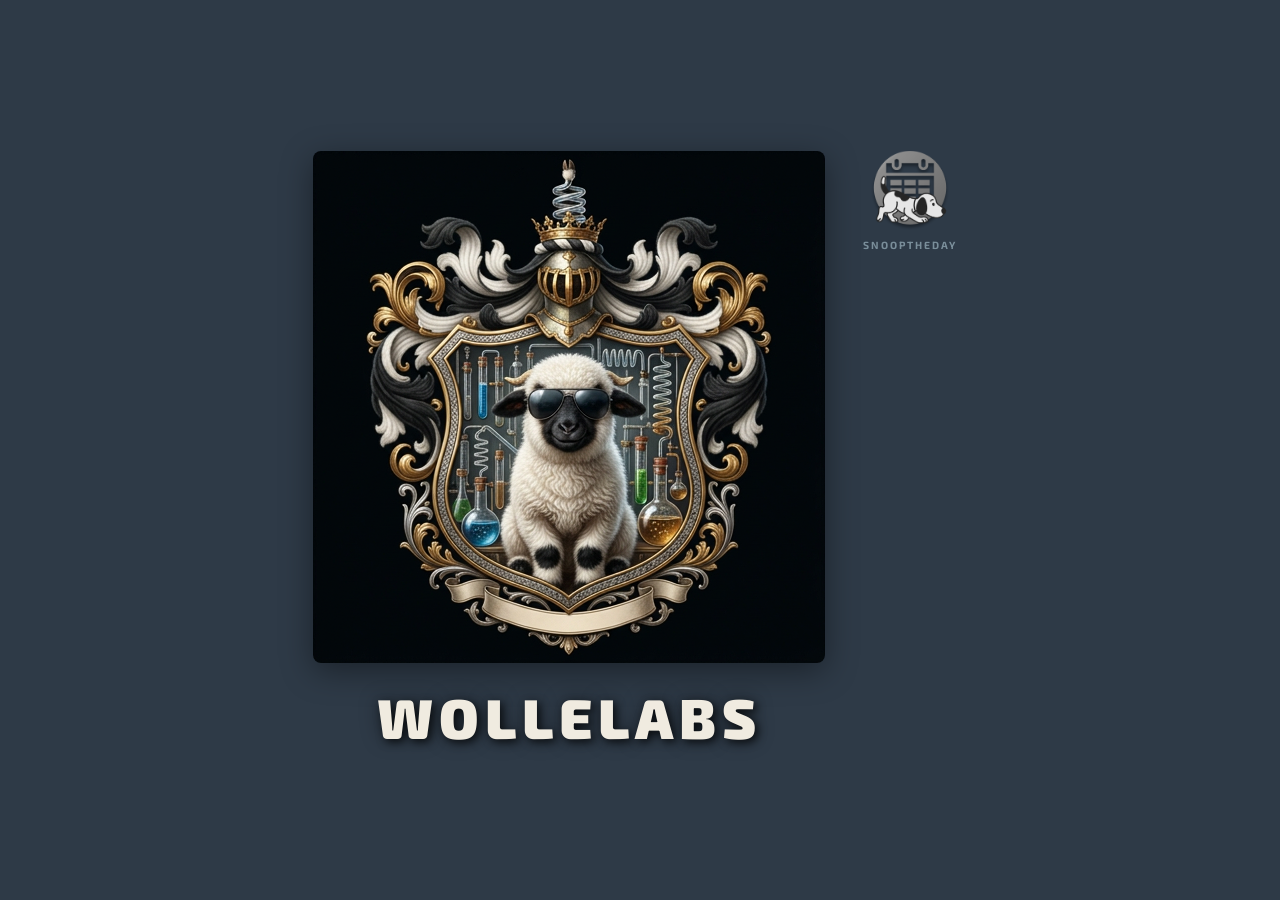
==== index.html @ 0c78dea7 "Update of SnoopTheDay site and demo" ====
<!DOCTYPE html>
<html lang="en">
<head>
  <meta charset="UTF-8">
  <meta name="viewport" content="width=device-width, initial-scale=1.0">
  <title>WolleLabs</title>
  <link href="https://fonts.googleapis.com/css2?family=Exo+2:wght@700;900&display=swap" rel="stylesheet">
  <link rel="stylesheet" href="https://cdnjs.cloudflare.com/ajax/libs/font-awesome/6.5.0/css/all.min.css">
  <style>
    * {
      margin: 0;
      padding: 0;
      box-sizing: border-box;
    }

    body {
      background-color: #2e3a47;
      min-height: 100vh;
      display: flex;
      align-items: center;
      justify-content: center;
      padding: 48px 24px;
    }

    /* ── Page layout: image+tile in row, brand below image ── */
    .layout {
      display: grid;
      grid-template-columns: auto auto;
      grid-template-rows: auto auto;
      column-gap: 28px;
      row-gap: 20px;
    }

    /* ── Main WolleLabs image ── */
    .main-image {
      grid-column: 1;
      grid-row: 1;
      max-width: 80vw;
      max-height: 80vh;
      border-radius: 8px;
      box-shadow: 0 8px 32px rgba(0, 0, 0, 0.4);
      display: block;
    }

    /* ── Brand text ── */
    .brand {
      grid-column: 1;
      grid-row: 2;
      font-family: 'Exo 2', sans-serif;
      font-size: 3.5rem;
      font-weight: 900;
      color: #f0ebe0;
      text-shadow: 3px 3px 8px rgba(0, 0, 0, 0.7), 0 0 20px rgba(0, 0, 0, 0.4);
      letter-spacing: 6px;
      text-transform: uppercase;
      text-align: center;
    }

    /* ── Demo tile column ── */
    .demo-tile {
      grid-column: 2;
      grid-row: 1;
      align-self: start;
      display: flex;
      flex-direction: column;
      align-items: center;
      gap: 8px;
      cursor: pointer;
    }

    /* ── App icon ── */
    .demo-tile .icon-wrap {
      width: 80px;
      height: 80px;
      border-radius: 16px;
      overflow: hidden;
      transition: box-shadow 0.3s ease;
    }

    .demo-tile .icon-wrap img {
      width: 100%;
      height: 100%;
      object-fit: cover;
      filter: grayscale(100%);
      transition: filter 0.3s ease;
    }

    .demo-tile:hover .icon-wrap img,
    .demo-tile.selected .icon-wrap img {
      filter: grayscale(0%);
    }

    .demo-tile:hover .icon-wrap,
    .demo-tile.selected .icon-wrap {
      box-shadow: 0 4px 16px rgba(0, 0, 0, 0.5);
    }

    /* ── App label ── */
    .demo-label {
      font-family: 'Exo 2', sans-serif;
      font-size: 0.65rem;
      font-weight: 700;
      color: #7a8e9a;
      letter-spacing: 2px;
      text-transform: uppercase;
      transition: color 0.3s ease;
      white-space: nowrap;
    }

    .demo-tile:hover .demo-label,
    .demo-tile.selected .demo-label {
      color: #f0ebe0;
    }

    /* ── Options panel ── */
    .demo-options {
      display: flex;
      flex-direction: column;
      gap: 5px;
      opacity: 0;
      pointer-events: none;
      transform: translateY(-4px);
      transition: opacity 0.2s ease, transform 0.2s ease;
      width: 100%;
    }

    .demo-tile:hover .demo-options,
    .demo-tile.selected .demo-options {
      opacity: 1;
      pointer-events: all;
      transform: translateY(0);
    }

    .demo-option {
      display: flex;
      align-items: center;
      gap: 7px;
      padding: 5px 10px;
      border-radius: 7px;
      background: rgba(255, 255, 255, 0.07);
      border: 1px solid rgba(255, 255, 255, 0.12);
      color: #c8d8e4;
      text-decoration: none;
      font-family: 'Exo 2', sans-serif;
      font-size: 0.65rem;
      font-weight: 700;
      letter-spacing: 1.5px;
      text-transform: uppercase;
      transition: background 0.2s ease, color 0.2s ease;
      white-space: nowrap;
    }

    .demo-option i {
      font-size: 0.75rem;
      width: 12px;
      text-align: center;
    }

    .demo-option:hover {
      background: rgba(255, 255, 255, 0.15);
      color: #f0ebe0;
    }
  </style>
</head>
<body>

  <div class="layout">

    <img class="main-image" src="img/wollelabs.png" alt="WolleLabs">

    <div class="brand">WolleLabs</div>

    <div class="demo-tile" id="tile-snooptheday">
      <div class="icon-wrap">
        <img src="img/snooptheday.png" alt="SnoopTheDay">
      </div>
      <div class="demo-label">SnoopTheDay</div>
      <div class="demo-options">
        <a class="demo-option" href="https://play.google.com/store/apps/details?id=de.wollelabs.snooptheday" target="_blank">
          <i class="fa-brands fa-google-play"></i> Play Store
        </a>
        <a class="demo-option" href="http://wollelabs.de/snooptheday/demo/" target="_blank">
          <i class="fa-solid fa-play"></i> Demo
        </a>
        <a class="demo-option" href="http://wollelabs.de/snooptheday/doc/privacypolicy.html" target="_blank">
          <i class="fa-solid fa-shield-halved"></i> Privacy
        </a>
      </div>
    </div>

  </div>

  <script>
    document.querySelectorAll('.demo-tile').forEach(tile => {
      tile.addEventListener('click', e => {
        if (e.target.closest('.demo-option')) return;
        const isSelected = tile.classList.contains('selected');
        document.querySelectorAll('.demo-tile').forEach(t => t.classList.remove('selected'));
        if (!isSelected) tile.classList.add('selected');
      });
    });
  </script>

</body>
</html>
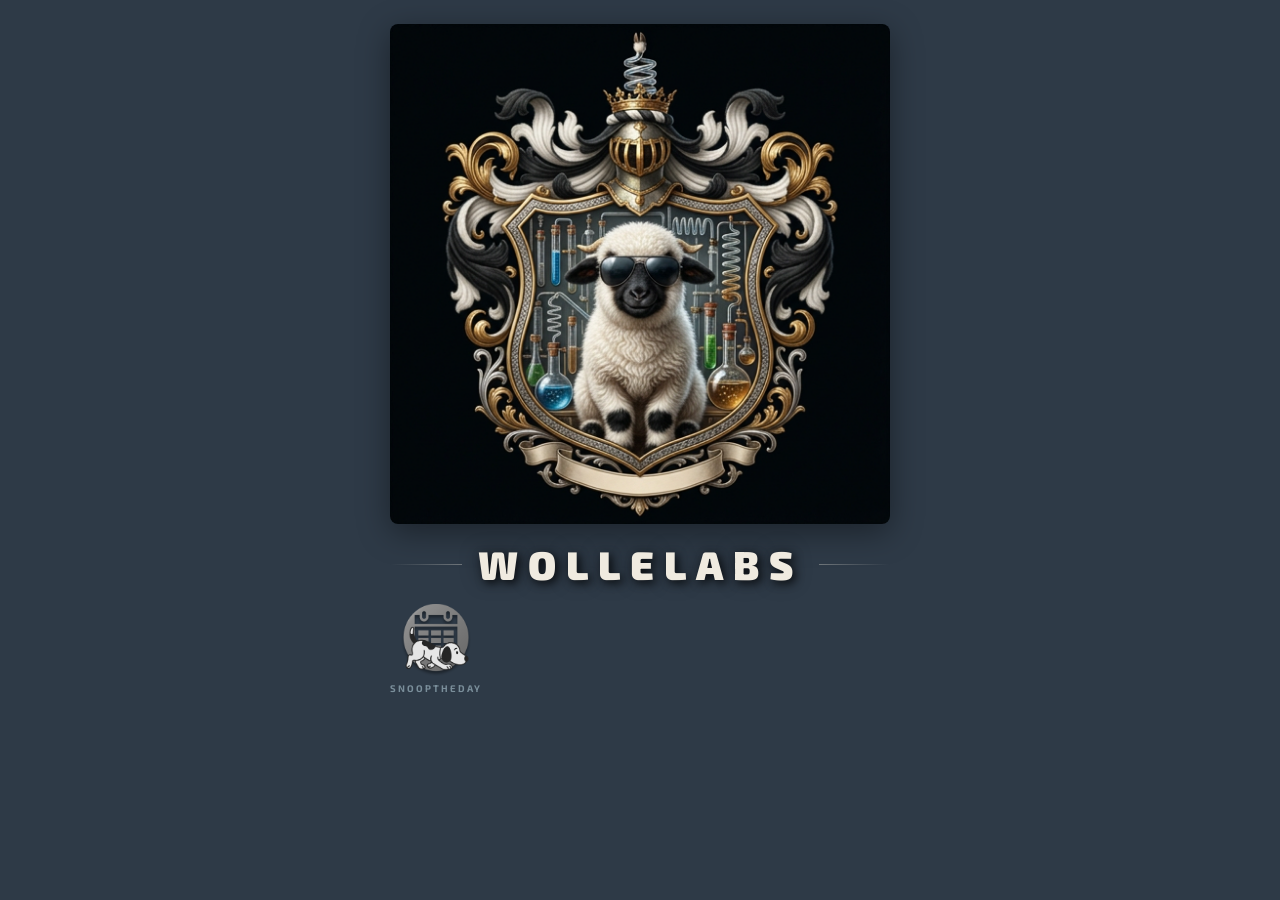
==== commit fbc90030: "Fix of landing page" ====
--- a/index.html
+++ b/index.html
@@ -17,26 +17,16 @@
       background-color: #2e3a47;
       min-height: 100vh;
       display: flex;
-      align-items: center;
-      justify-content: center;
-      padding: 48px 24px;
-    }
-
-    /* ── Page layout: image+tile in row, brand below image ── */
-    .layout {
-      display: grid;
-      grid-template-columns: auto auto;
-      grid-template-rows: auto auto;
-      column-gap: 28px;
-      row-gap: 20px;
+      flex-direction: column;
+      align-items: center;
+      padding: 24px 16px;
+      gap: 16px;
     }
 
     /* ── Main WolleLabs image ── */
     .main-image {
-      grid-column: 1;
-      grid-row: 1;
-      max-width: 80vw;
-      max-height: 80vh;
+      width: 100%;
+      max-width: 500px;
       border-radius: 8px;
       box-shadow: 0 8px 32px rgba(0, 0, 0, 0.4);
       display: block;
@@ -44,40 +34,68 @@
 
     /* ── Brand text ── */
     .brand {
-      grid-column: 1;
-      grid-row: 2;
+      display: flex;
+      align-items: center;
+      gap: 16px;
+      width: 100%;
+      max-width: 500px;
+    }
+
+    .brand span {
       font-family: 'Exo 2', sans-serif;
-      font-size: 3.5rem;
+      font-size: 2.5rem;
       font-weight: 900;
       color: #f0ebe0;
       text-shadow: 3px 3px 8px rgba(0, 0, 0, 0.7), 0 0 20px rgba(0, 0, 0, 0.4);
-      letter-spacing: 6px;
+      letter-spacing: 10px;
       text-transform: uppercase;
-      text-align: center;
-    }
-
-    /* ── Demo tile column ── */
+      white-space: nowrap;
+    }
+
+    .brand::before,
+    .brand::after {
+      content: '';
+      flex: 1;
+      height: 1px;
+      background: linear-gradient(to right, transparent, #f0ebe055);
+    }
+
+    .brand::after {
+      background: linear-gradient(to left, transparent, #f0ebe055);
+    }
+
+    /* ── App tiles row ── */
+    .app-tiles {
+      width: 100%;
+      max-width: 500px;
+    }
+
+    /* ── Demo tile: wraps icon col + options col in a row ── */
     .demo-tile {
-      grid-column: 2;
-      grid-row: 1;
-      align-self: start;
+      display: inline-flex;
+      flex-direction: row;
+      align-items: center;
+      gap: 12px;
+      cursor: pointer;
+    }
+
+    /* ── Icon + label column ── */
+    .tile-icon-col {
       display: flex;
       flex-direction: column;
       align-items: center;
-      gap: 8px;
-      cursor: pointer;
-    }
-
-    /* ── App icon ── */
-    .demo-tile .icon-wrap {
-      width: 80px;
-      height: 80px;
+      gap: 6px;
+    }
+
+    .icon-wrap {
+      width: 72px;
+      height: 72px;
       border-radius: 16px;
       overflow: hidden;
       transition: box-shadow 0.3s ease;
     }
 
-    .demo-tile .icon-wrap img {
+    .icon-wrap img {
       width: 100%;
       height: 100%;
       object-fit: cover;
@@ -95,10 +113,9 @@
       box-shadow: 0 4px 16px rgba(0, 0, 0, 0.5);
     }
 
-    /* ── App label ── */
     .demo-label {
       font-family: 'Exo 2', sans-serif;
-      font-size: 0.65rem;
+      font-size: 0.6rem;
       font-weight: 700;
       color: #7a8e9a;
       letter-spacing: 2px;
@@ -119,23 +136,22 @@
       gap: 5px;
       opacity: 0;
       pointer-events: none;
-      transform: translateY(-4px);
+      transform: translateX(-6px);
       transition: opacity 0.2s ease, transform 0.2s ease;
-      width: 100%;
     }
 
     .demo-tile:hover .demo-options,
     .demo-tile.selected .demo-options {
       opacity: 1;
       pointer-events: all;
-      transform: translateY(0);
+      transform: translateX(0);
     }
 
     .demo-option {
       display: flex;
       align-items: center;
       gap: 7px;
-      padding: 5px 10px;
+      padding: 6px 12px;
       border-radius: 7px;
       background: rgba(255, 255, 255, 0.07);
       border: 1px solid rgba(255, 255, 255, 0.12);
@@ -164,17 +180,20 @@
 </head>
 <body>
 
-  <div class="layout">
-
-    <img class="main-image" src="img/wollelabs.png" alt="WolleLabs">
-
-    <div class="brand">WolleLabs</div>
-
+  <img class="main-image" src="img/wollelabs.png" alt="WolleLabs">
+
+  <div class="brand"><span>WolleLabs</span></div>
+
+  <div class="app-tiles">
     <div class="demo-tile" id="tile-snooptheday">
-      <div class="icon-wrap">
-        <img src="img/snooptheday.png" alt="SnoopTheDay">
+
+      <div class="tile-icon-col">
+        <div class="icon-wrap">
+          <img src="img/snooptheday.png" alt="SnoopTheDay">
+        </div>
+        <div class="demo-label">SnoopTheDay</div>
       </div>
-      <div class="demo-label">SnoopTheDay</div>
+
       <div class="demo-options">
         <a class="demo-option" href="https://play.google.com/store/apps/details?id=de.wollelabs.snooptheday" target="_blank">
           <i class="fa-brands fa-google-play"></i> Play Store
@@ -186,8 +205,8 @@
           <i class="fa-solid fa-shield-halved"></i> Privacy
         </a>
       </div>
+
     </div>
-
   </div>
 
   <script>
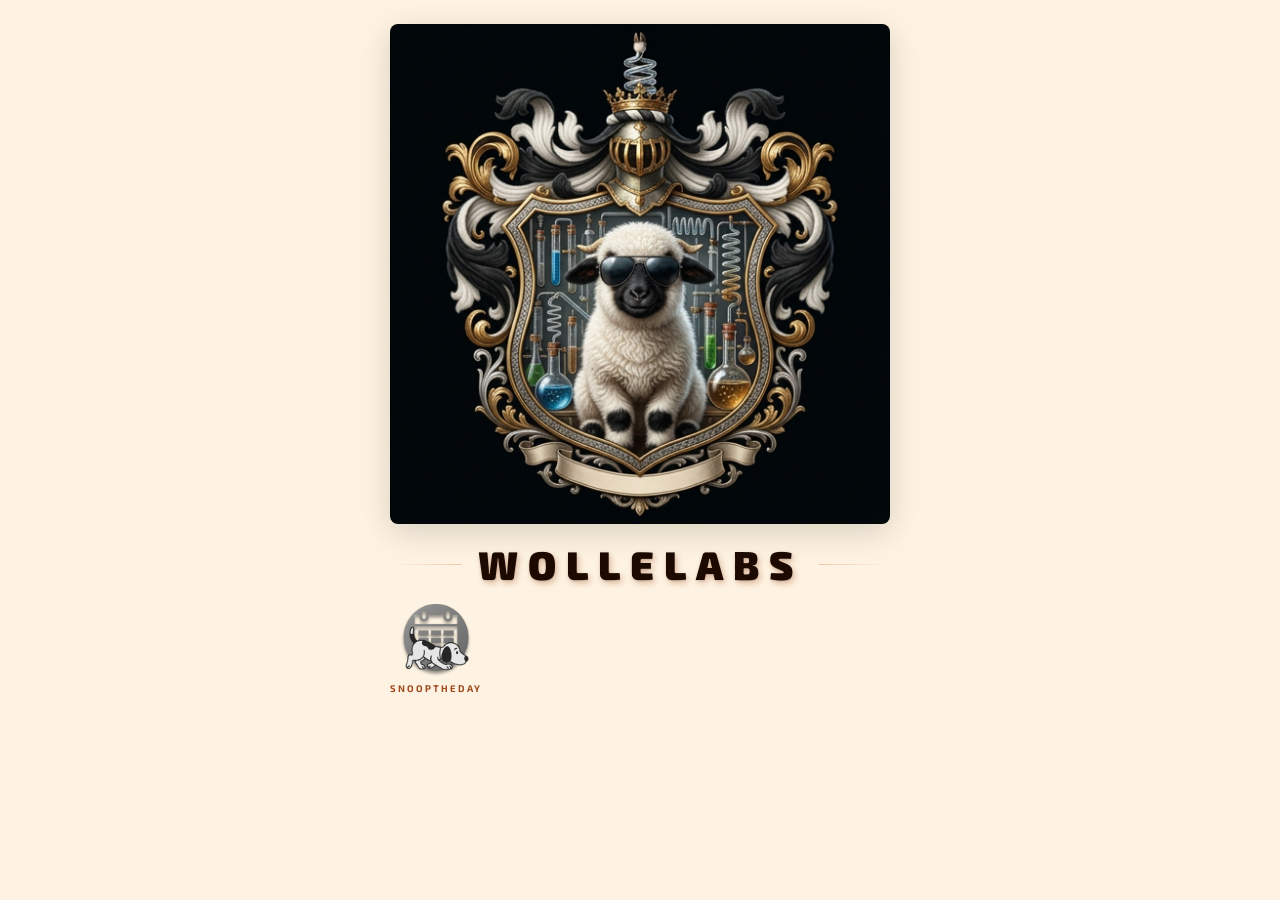
==== commit 8adc7531: "Change of color scheme for main page" ====
--- a/index.html
+++ b/index.html
@@ -14,7 +14,7 @@
     }
 
     body {
-      background-color: #2e3a47;
+      background-color: #fef3e2;
       min-height: 100vh;
       display: flex;
       flex-direction: column;
@@ -28,7 +28,7 @@
       width: 100%;
       max-width: 500px;
       border-radius: 8px;
-      box-shadow: 0 8px 32px rgba(0, 0, 0, 0.4);
+      box-shadow: 0 8px 32px rgba(0, 0, 0, 0.15);
       display: block;
     }
 
@@ -45,8 +45,8 @@
       font-family: 'Exo 2', sans-serif;
       font-size: 2.5rem;
       font-weight: 900;
-      color: #f0ebe0;
-      text-shadow: 3px 3px 8px rgba(0, 0, 0, 0.7), 0 0 20px rgba(0, 0, 0, 0.4);
+      color: #1c0a00;
+      text-shadow: 2px 3px 6px rgba(160, 74, 32, 0.35), 0 1px 2px rgba(0, 0, 0, 0.15);
       letter-spacing: 10px;
       text-transform: uppercase;
       white-space: nowrap;
@@ -57,11 +57,11 @@
       content: '';
       flex: 1;
       height: 1px;
-      background: linear-gradient(to right, transparent, #f0ebe055);
+      background: linear-gradient(to right, transparent, #d46b3055);
     }
 
     .brand::after {
-      background: linear-gradient(to left, transparent, #f0ebe055);
+      background: linear-gradient(to left, transparent, #d46b3055);
     }
 
     /* ── App tiles row ── */
@@ -110,14 +110,14 @@
 
     .demo-tile:hover .icon-wrap,
     .demo-tile.selected .icon-wrap {
-      box-shadow: 0 4px 16px rgba(0, 0, 0, 0.5);
+      box-shadow: 0 4px 16px rgba(212, 107, 48, 0.3);
     }
 
     .demo-label {
       font-family: 'Exo 2', sans-serif;
       font-size: 0.6rem;
       font-weight: 700;
-      color: #7a8e9a;
+      color: #a04a20;
       letter-spacing: 2px;
       text-transform: uppercase;
       transition: color 0.3s ease;
@@ -126,7 +126,7 @@
 
     .demo-tile:hover .demo-label,
     .demo-tile.selected .demo-label {
-      color: #f0ebe0;
+      color: #1c0a00;
     }
 
     /* ── Options panel ── */
@@ -153,9 +153,9 @@
       gap: 7px;
       padding: 6px 12px;
       border-radius: 7px;
-      background: rgba(255, 255, 255, 0.07);
-      border: 1px solid rgba(255, 255, 255, 0.12);
-      color: #c8d8e4;
+      background: rgba(212, 107, 48, 0.08);
+      border: 1px solid #fed7aa;
+      color: #a04a20;
       text-decoration: none;
       font-family: 'Exo 2', sans-serif;
       font-size: 0.65rem;
@@ -173,8 +173,8 @@
     }
 
     .demo-option:hover {
-      background: rgba(255, 255, 255, 0.15);
-      color: #f0ebe0;
+      background: rgba(212, 107, 48, 0.18);
+      color: #1c0a00;
     }
   </style>
 </head>
@@ -201,8 +201,8 @@
         <a class="demo-option" href="http://wollelabs.de/snooptheday/demo/" target="_blank">
           <i class="fa-solid fa-play"></i> Demo
         </a>
-        <a class="demo-option" href="http://wollelabs.de/snooptheday/doc/privacypolicy.html" target="_blank">
-          <i class="fa-solid fa-shield-halved"></i> Privacy
+        <a class="demo-option" href="https://wollelabs.github.io/wollelabs-site/snooptheday/doc/about.html" target="_blank">
+          <i class="fa-solid fa-circle-info"></i> About
         </a>
       </div>
 
@@ -210,13 +210,31 @@
   </div>
 
   <script>
+    let isTouchDevice = false;
+
     document.querySelectorAll('.demo-tile').forEach(tile => {
-      tile.addEventListener('click', e => {
-        if (e.target.closest('.demo-option')) return;
+
+      // Touch: use touchend directly and suppress synthetic mouse events
+      tile.addEventListener('touchend', e => {
+        isTouchDevice = true;
+        if (e.target.closest('.demo-option')) return; // let links work normally
+        e.preventDefault(); // suppress synthetic mouseenter/click
         const isSelected = tile.classList.contains('selected');
         document.querySelectorAll('.demo-tile').forEach(t => t.classList.remove('selected'));
         if (!isSelected) tile.classList.add('selected');
       });
+
+      // Mouse hover (desktop only)
+      tile.addEventListener('mouseenter', () => {
+        if (isTouchDevice) return;
+        tile.classList.add('selected');
+      });
+
+      tile.addEventListener('mouseleave', () => {
+        if (isTouchDevice) return;
+        tile.classList.remove('selected');
+      });
+
     });
   </script>
 
